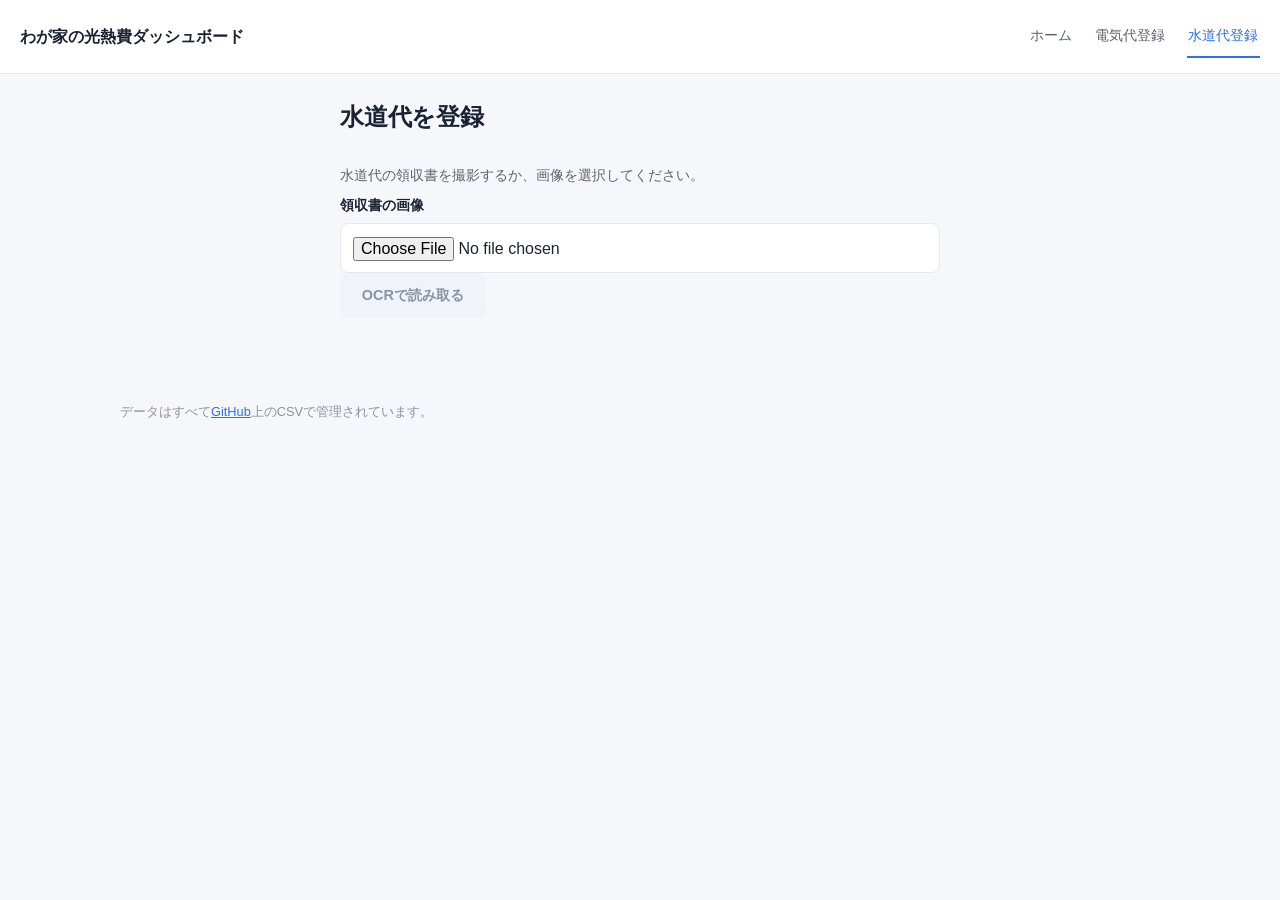
==== register/water.html @ 564a115d "Add files via upload" ====
<!DOCTYPE html>
<html lang="ja">
<head>
  <meta charset="UTF-8" />
  <meta name="viewport" content="width=device-width, initial-scale=1.0" />
  <title>水道代登録 | わが家の光熱費ダッシュボード</title>
  <link rel="stylesheet" href="../assets/css/style.css" />
</head>
<body>

  <header class="site-header">
    <p class="site-title">わが家の光熱費ダッシュボード</p>
    <nav class="site-nav">
      <a href="../index.html">ホーム</a>
      <a href="electricity.html">電気代登録</a>
      <a href="water.html" class="is-active">水道代登録</a>
    </nav>
  </header>

  <main class="page-container page-container--narrow">

    <h1>水道代を登録</h1>

    <!-- ============================================================
         STEP A: 領収書の撮影・選択
    ============================================================= -->
    <section id="step-upload" class="ocr-step">
      <p class="page-description">水道代の領収書を撮影するか、画像を選択してください。</p>

      <div class="form-group">
        <label for="receipt-image">領収書の画像</label>
        <input type="file" id="receipt-image" name="receiptImage" accept="image/*" capture="environment" />
      </div>

      <img id="receipt-preview" class="receipt-preview" alt="選択した領収書のプレビュー" hidden />

      <p id="upload-error" class="form-error" role="alert" hidden></p>

      <div class="form-actions">
        <button type="button" id="run-ocr-button" class="button button--primary" disabled>OCRで読み取る</button>
        <span id="ocr-status" class="submit-status" role="status" aria-live="polite"></span>
      </div>
    </section>

    <!-- ============================================================
         STEP B: OCR結果の確認・修正
         water-ocr.js が Apps Script からの結果を各inputへ反映する
         （フィールド構成は register/electricity.html と同一。
           登録処理も同じ csv.js / github-api.js を共用する）
    ============================================================= -->
    <section id="step-confirm" class="ocr-step" hidden>
      <p class="page-description">読み取り結果を確認し、誤りがあれば修正してから登録してください。</p>

      <form id="water-form" class="input-form" novalidate>

        <div class="form-group">
          <label for="water-year-month">対象年月<span class="required-mark">必須</span></label>
          <input type="month" id="water-year-month" name="yearMonth" required />
        </div>

        <div class="form-group">
          <label for="water-amount">請求額（円）<span class="required-mark">必須</span></label>
          <input type="number" id="water-amount" name="amount" min="0" step="1" inputmode="numeric" required />
        </div>

        <div class="form-group">
          <label for="water-usage">使用量（m&sup3;）</label>
          <input type="number" id="water-usage" name="usage" min="0" step="0.1" inputmode="decimal" />
        </div>

        <div class="form-group">
          <label for="water-memo">備考</label>
          <textarea id="water-memo" name="memo" rows="3" placeholder="OCRの読み取りが不安な場合はメモしておくと安心です"></textarea>
        </div>

        <p id="water-ocr-note" class="hint-text">
          <!-- water-ocr.js が「OCRで自動入力しました。内容をご確認ください」等を挿入 -->
        </p>

        <p id="water-form-error" class="form-error" role="alert" hidden></p>
        <p id="water-overwrite-warning" class="form-warning" role="status" hidden>
          同じ年月のデータが既に登録されています。登録すると上書きされます。
        </p>

        <div class="form-actions">
          <button type="button" id="back-to-upload-button" class="button button--secondary">撮り直す</button>
          <button type="submit" id="water-submit-button" class="button button--primary">登録</button>
          <span id="water-submit-status" class="submit-status" role="status" aria-live="polite"></span>
        </div>

      </form>
    </section>

  </main>

  <footer class="site-footer">
    <p>データはすべて<a href="https://github.com" target="_blank" rel="noopener">GitHub</a>上のCSVで管理されています。</p>
  </footer>

  <script src="../assets/js/config.js"></script>
  <script src="../assets/js/lib/nav.js"></script>
  <script src="../assets/js/lib/csv.js"></script>
  <script src="../assets/js/lib/github-api.js"></script>
  <script src="../assets/js/input/water-ocr.js"></script>

</body>
</html>
---- assets/css/style.css ----
/* ============================================================
   わが家の光熱費ダッシュボード - 共通スタイル
   設計方針：
   - 白ベース＋青アクセント、カード型UI
   - PC優先レイアウト、768px未満をスマホ向けに調整
   - 色・余白・角丸はCSS変数に集約し、後からのトーン変更を1箇所で完結させる
   ============================================================= */

:root {
  /* --- カラートークン --- */
  --color-bg-page: #F6F7FA;         /* ページ全体の背景（ごく薄いグレー） */
  --color-bg-surface: #FFFFFF;      /* カード・パネルの背景（白） */
  --color-bg-surface-muted: #F0F3F9;/* チップやボタン非選択時の背景 */

  --color-accent: #2F6FED;          /* アクセントの青（電気代カラーと統一） */
  --color-accent-bg: #EAF1FE;       /* アクセントの薄い背景（選択中チップ等） */
  --color-accent-border: #B9D2FB;

  --color-text-primary: #1B2333;
  --color-text-secondary: #5B6472;
  --color-text-muted: #8A93A3;

  --color-border: #E3E7EF;
  --color-warning-bg: #FFF6E5;
  --color-warning-text: #96660A;
  --color-error-bg: #FDEEEE;
  --color-error-text: #C23B3B;

  /* --- カテゴリカラー（categories.jsonの値と対応） --- */
  --color-electricity: #2F6FED;
  --color-water: #22B8CF;

  /* --- レイアウト・形状トークン --- */
  --radius-card: 12px;
  --radius-control: 8px;
  --shadow-card: 0 1px 2px rgba(20, 30, 50, 0.04), 0 1px 8px rgba(20, 30, 50, 0.04);

  --max-width-page: 1080px;
  --max-width-page-narrow: 640px;

  /* --- タイポグラフィ ---
     外部フォントを読み込まず、環境依存の追加リクエストを増やさない方針。
     数値表示にはタブular-numsを効かせ、桁が揺れても見やすくする。 */
  --font-body: -apple-system, BlinkMacSystemFont, "Hiragino Sans", "Yu Gothic UI", "Segoe UI", sans-serif;
}

/* ============================================================
   リセット・基本設定
============================================================= */
* {
  box-sizing: border-box;
}

body {
  margin: 0;
  font-family: var(--font-body);
  background: var(--color-bg-page);
  color: var(--color-text-primary);
  line-height: 1.6;
  -webkit-font-smoothing: antialiased;
}

h1, h2, h3 {
  margin: 0 0 0.5em;
  font-weight: 700;
  letter-spacing: -0.01em;
}

h1 { font-size: 1.5rem; }
h2 { font-size: 1.125rem; }

a {
  color: var(--color-accent);
}

/* キーボード操作時のフォーカスを明示（アクセシビリティ） */
a:focus-visible,
button:focus-visible,
input:focus-visible,
select:focus-visible,
textarea:focus-visible {
  outline: 2px solid var(--color-accent);
  outline-offset: 2px;
}

/* ============================================================
   ヘッダー・ナビゲーション
============================================================= */
.site-header {
  display: flex;
  align-items: center;
  justify-content: space-between;
  gap: 1rem;
  padding: 0.9rem 1.25rem;
  background: var(--color-bg-surface);
  border-bottom: 1px solid var(--color-border);
  position: sticky;
  top: 0;
  z-index: 10;
}

.site-title {
  margin: 0;
  font-weight: 700;
  font-size: 1rem;
  white-space: nowrap;
}

.site-nav {
  display: flex;
  gap: 1.25rem;
  overflow-x: auto;
  -webkit-overflow-scrolling: touch;
}

.site-nav a {
  text-decoration: none;
  color: var(--color-text-secondary);
  font-size: 0.9rem;
  white-space: nowrap;
  display: inline-flex;
  align-items: center;
  min-height: 44px; /* タップ領域確保。下線はテキストに沿わせるため内側で表現 */
  padding: 0 0.1rem;
  border-bottom: 2px solid transparent;
}

.site-nav a.is-active,
.site-nav a:hover {
  color: var(--color-accent);
  border-bottom-color: var(--color-accent);
}

/* ============================================================
   ページ全体のレイアウト
============================================================= */
.page-container {
  max-width: var(--max-width-page);
  margin: 0 auto;
  padding: 1.5rem 1.25rem 3rem;
  display: flex;
  flex-direction: column;
  gap: 1.5rem;
}

.page-container--narrow {
  max-width: var(--max-width-page-narrow);
}

.page-description {
  color: var(--color-text-secondary);
  margin: -0.5rem 0 0.5rem;
  font-size: 0.9rem;
}

.site-footer {
  max-width: var(--max-width-page);
  margin: 0 auto;
  padding: 1.5rem 1.25rem 3rem;
  color: var(--color-text-muted);
  font-size: 0.8rem;
}

/* ============================================================
   サマリーカード（ホーム画面）
============================================================= */
.card-grid {
  display: grid;
  grid-template-columns: repeat(4, 1fr);
  gap: 0.9rem;
}

.summary-card {
  background: var(--color-bg-surface);
  border-radius: var(--radius-card);
  box-shadow: var(--shadow-card);
  padding: 1rem 1.1rem;
  border-left: 3px solid var(--color-border);
}

.summary-card[data-accent="electricity"] { border-left-color: var(--color-electricity); }
.summary-card[data-accent="water"] { border-left-color: var(--color-water); }

.summary-card__label {
  margin: 0 0 0.4rem;
  font-size: 0.8rem;
  color: var(--color-text-secondary);
}

.summary-card__value {
  margin: 0;
  font-size: 1.5rem;
  font-weight: 700;
  font-variant-numeric: tabular-nums;
}

.loading-placeholder {
  color: var(--color-text-muted);
  font-size: 0.9rem;
}

.last-updated-text {
  margin: 0.6rem 0 0;
  font-size: 0.78rem;
  color: var(--color-text-muted);
}

/* ============================================================
   グラフパネル共通
============================================================= */
.chart-panel {
  background: var(--color-bg-surface);
  border: 1px solid var(--color-border);
  border-radius: var(--radius-card);
  padding: 1.1rem 1.25rem 1.4rem;
}

.chart-panel canvas {
  max-height: 320px;
}

.hint-text {
  font-size: 0.78rem;
  color: var(--color-text-muted);
  margin: 0 0 0.75rem;
}

/* --- カテゴリ複数選択チップ --- */
.category-select-row {
  display: flex;
  align-items: center;
  justify-content: space-between;
  flex-wrap: wrap;
  gap: 0.6rem;
  margin-bottom: 0.5rem;
}

.category-checkboxes {
  display: flex;
  flex-wrap: wrap;
  gap: 0.5rem;
}

.category-checkboxes label {
  display: inline-flex;
  align-items: center;
  gap: 0.4rem;
  font-size: 0.8rem;
  padding: 0.3rem 0.7rem;
  border-radius: 999px;
  border: 1px solid var(--color-border);
  color: var(--color-text-secondary);
  background: var(--color-bg-surface-muted);
  cursor: pointer;
  user-select: none;
}

.category-checkboxes input {
  margin: 0;
  width: 13px;
  height: 13px;
  accent-color: var(--color-accent);
}

/* チェック済みチップの見た目はJS側でこのクラスを付け替えて切り替える */
.category-checkboxes label.is-selected {
  background: var(--color-accent-bg);
  border-color: var(--color-accent-border);
  color: var(--color-accent);
}

.link-button {
  background: none;
  border: none;
  padding: 0;
  color: var(--color-accent);
  font-size: 0.8rem;
  cursor: pointer;
}

/* --- 期間フィルタ --- */
.period-filter-row {
  display: flex;
  flex-wrap: wrap;
  align-items: center;
  gap: 0.6rem;
  padding-bottom: 0.9rem;
  margin-bottom: 0.9rem;
  border-bottom: 1px solid var(--color-border);
}

.filter-preset-buttons {
  display: flex;
  flex-wrap: wrap;
  gap: 0.4rem;
}

.filter-preset {
  font-size: 0.78rem;
  padding: 0.3rem 0.7rem;
  border-radius: var(--radius-control);
  border: 1px solid var(--color-border);
  background: var(--color-bg-surface);
  color: var(--color-text-secondary);
  cursor: pointer;
}

.filter-preset.is-active {
  background: var(--color-accent-bg);
  border-color: var(--color-accent-border);
  color: var(--color-accent);
  font-weight: 600;
}

.filter-custom-range {
  display: flex;
  flex-wrap: wrap;
  align-items: center;
  gap: 0.4rem;
  font-size: 0.78rem;
  color: var(--color-text-muted);
}

.filter-custom-range select {
  font-size: 0.78rem;
  padding: 0.3rem 0.5rem;
  border-radius: var(--radius-control);
  border: 1px solid var(--color-border);
  background: var(--color-bg-surface);
}

.filter-divider {
  color: var(--color-text-muted);
}

/* ============================================================
   フォーム（電気代・水道代登録画面 共通）
============================================================= */
.input-form {
  display: flex;
  flex-direction: column;
  gap: 1.1rem;
  background: var(--color-bg-surface);
  border: 1px solid var(--color-border);
  border-radius: var(--radius-card);
  padding: 1.25rem;
}

.form-group {
  display: flex;
  flex-direction: column;
  gap: 0.4rem;
}

.form-group label {
  font-size: 0.85rem;
  font-weight: 600;
  color: var(--color-text-primary);
}

.required-mark {
  margin-left: 0.4rem;
  font-size: 0.7rem;
  font-weight: 500;
  color: var(--color-accent);
  background: var(--color-accent-bg);
  padding: 0.1rem 0.4rem;
  border-radius: 4px;
  vertical-align: middle;
}

.form-group input,
.form-group select,
.form-group textarea {
  font: inherit;
  /* 16px未満だとiOS Safariが入力欄タップ時に自動ズームしてしまうため、
     remではなくpxで16px以上を明示的に固定する（スマホ入力を最優先） */
  font-size: 16px;
  padding: 0.7rem 0.75rem;
  min-height: 44px;
  border: 1px solid var(--color-border);
  border-radius: var(--radius-control);
  background: var(--color-bg-surface);
  color: var(--color-text-primary);
}

.form-group textarea {
  min-height: 88px;
}

.form-group textarea {
  resize: vertical;
}

.form-error,
.form-warning {
  margin: 0;
  padding: 0.6rem 0.8rem;
  border-radius: var(--radius-control);
  font-size: 0.85rem;
}

.form-error {
  background: var(--color-error-bg);
  color: var(--color-error-text);
}

.form-warning {
  background: var(--color-warning-bg);
  color: var(--color-warning-text);
}

.form-actions {
  display: flex;
  align-items: center;
  gap: 0.9rem;
}

.button {
  font: inherit;
  font-size: 0.9rem;
  font-weight: 600;
  padding: 0.6rem 1.3rem;
  min-height: 44px; /* 指でタップしやすい最小サイズの目安を確保 */
  display: inline-flex;
  align-items: center;
  justify-content: center;
  border-radius: var(--radius-control);
  border: 1px solid transparent;
  cursor: pointer;
}

.button--primary {
  background: var(--color-accent);
  color: #FFFFFF;
}

.button--primary:disabled {
  background: var(--color-bg-surface-muted);
  color: var(--color-text-muted);
  cursor: not-allowed;
}

.button--secondary {
  background: var(--color-bg-surface);
  color: var(--color-text-secondary);
  border-color: var(--color-border);
}

.submit-status {
  font-size: 0.85rem;
  color: var(--color-text-secondary);
}

/* ============================================================
   水道代登録画面（OCRステップ）
============================================================= */
.ocr-step + .ocr-step {
  margin-top: 1.5rem;
}

.receipt-preview {
  max-width: 100%;
  max-height: 320px;
  border-radius: var(--radius-control);
  border: 1px solid var(--color-border);
  margin-top: 0.75rem;
}

/* ============================================================
   レスポンシブ：768px未満をスマホ向けレイアウトに調整
============================================================= */
@media (max-width: 767px) {
  .card-grid {
    grid-template-columns: repeat(2, 1fr);
  }

  .site-header {
    padding: 0.75rem 1rem;
  }

  .page-container,
  .site-footer {
    padding-left: 1rem;
    padding-right: 1rem;
  }

  .category-select-row {
    flex-direction: column;
    align-items: flex-start;
  }

  /* 登録・撮り直しボタンは横並びだと押し間違えやすいため、
     スマホでは縦積み・フル幅にして親指で押しやすくする */
  .form-actions {
    flex-direction: column;
    align-items: stretch;
    gap: 0.6rem;
  }

  .form-actions .button {
    width: 100%;
  }

  .submit-status {
    text-align: center;
  }

  /* フィルタボタン・カテゴリチップも指でのタップを想定してひとまわり拡大 */
  .filter-preset {
    padding: 0.5rem 0.85rem;
    min-height: 40px;
  }

  .category-checkboxes label {
    padding: 0.5rem 0.85rem;
    min-height: 40px;
  }

  .category-checkboxes input {
    width: 18px;
    height: 18px;
  }
}

@media (max-width: 420px) {
  .card-grid {
    grid-template-columns: 1fr 1fr;
    gap: 0.6rem;
  }

  .summary-card__value {
    font-size: 1.25rem;
  }
}
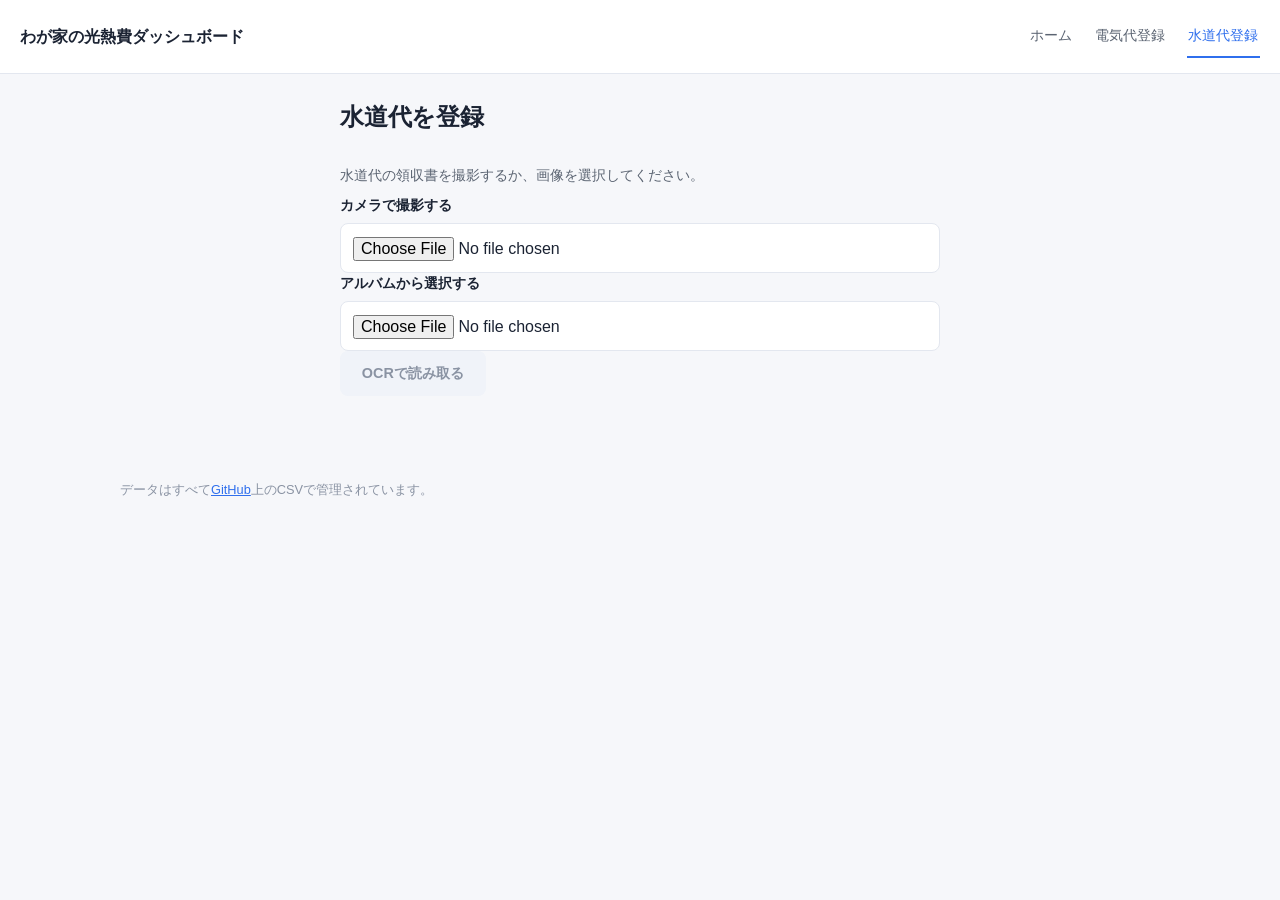
==== commit 4c4f694f: "Add files via upload" ====
--- a/register/water.html
+++ b/register/water.html
@@ -28,8 +28,13 @@
       <p class="page-description">水道代の領収書を撮影するか、画像を選択してください。</p>
 
       <div class="form-group">
-        <label for="receipt-image">領収書の画像</label>
-        <input type="file" id="receipt-image" name="receiptImage" accept="image/*" capture="environment" />
+        <label for="receipt-image-camera">カメラで撮影する</label>
+        <input type="file" id="receipt-image-camera" name="receiptImageCamera" accept="image/*" capture="environment" />
+      </div>
+
+      <div class="form-group">
+        <label for="receipt-image-gallery">アルバムから選択する</label>
+        <input type="file" id="receipt-image-gallery" name="receiptImageGallery" accept="image/*" />
       </div>
 
       <img id="receipt-preview" class="receipt-preview" alt="選択した領収書のプレビュー" hidden />
